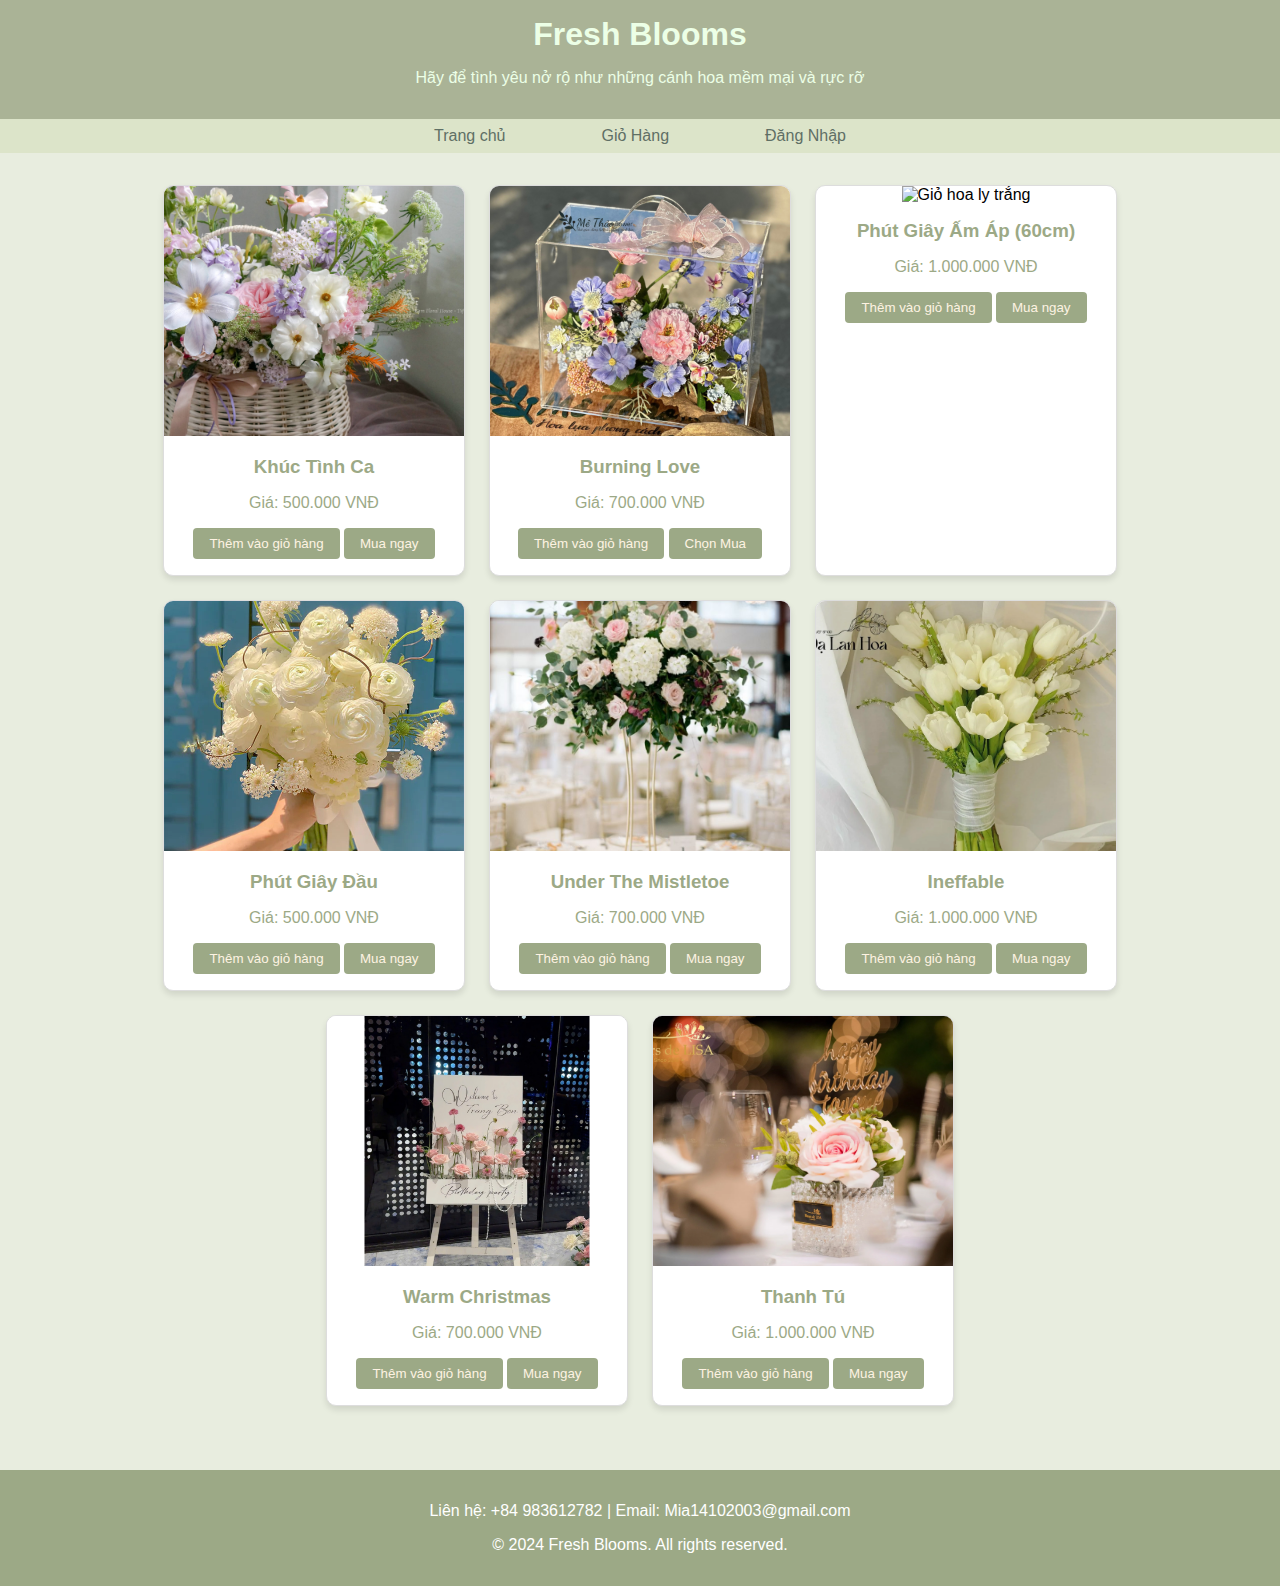
==== index.html @ 9c8c3338 "add button" ====
<!DOCTYPE html>
<html lang="en">
<head>
    <meta charset="UTF-8">
    <meta name="viewport" content="width=device-width, initial-scale=1.0">
    <link rel ="stylesheet" href ="index.css">
    <title>Hoa Của Annie</title>
</head>
<body>
    <header>
        <h1>Fresh Blooms</h1>
        <p>Hãy để tình yêu nở rộ như những cánh hoa mềm mại và rực rỡ</p>
    </header>

    <nav>
        <a href="#home">Trang chủ</a>
        <a href="cart.html">Giỏ Hàng</a>
        <a href="login.html">Đăng Nhập</a>

    </nav>

    <section id="products" class="products">
        <div class="product">
            <img src="img/image.png" alt="Bó hoa hồng đỏ">
            <h3>Khúc Tình Ca</h3>
            <p>Giá: 500.000 VNĐ</p>
            <button>Thêm vào giỏ hàng</button>
            <button>Mua ngay</button>
        </div>
        <div class="product">
            <img src="img/image copy.png" alt="Lẵng hoa cẩm chướng">
            <h3>Burning Love</h3>
            <p>Giá: 700.000 VNĐ</p>
            <button onclick="location.href='cart.html'">Thêm vào giỏ hàng</button>
            <button>Chọn Mua</button>
        </div>
        <div class="product">
            <img src="img/image copy 3.png" alt="Giỏ hoa ly trắng">
            <h3>Phút Giây Ấm Áp (60cm)</h3>
            <p>Giá: 1.000.000 VNĐ</p>
            <button onclick="location.href='cart.html'">Thêm vào giỏ hàng</button>
            <button>Mua ngay</button>
        </div>
        <div class="product">
            <img src="img/image copy 4.png" alt="Bó hoa hồng đỏ">
            <h3>Phút Giây Đầu</h3>
            <p>Giá: 500.000 VNĐ</p>
            <button onclick="location.href='cart.html'">Thêm vào giỏ hàng</button>
            <button>Mua ngay</button>
        </div>
        <div class="product">
            <img src="img/image copy 5.png" alt="Lẵng hoa cẩm chướng">
            <h3>Under The Mistletoe</h3>
            <p>Giá: 700.000 VNĐ</p>
            <button onclick="location.href='cart.html'">Thêm vào giỏ hàng</button>
            <button>Mua ngay</button>
        </div>
        <div class="product">
            <img src="img/image copy 6.png" alt="Giỏ hoa ly trắng">
            <h3>Ineffable</h3>
            <p>Giá: 1.000.000 VNĐ</p>
            <button onclick="location.href='cart.html'">Thêm vào giỏ hàng</button>
            <button>Mua ngay</button>
        </div>
        <div class="product">
            <img src="img/image copy 7.png" alt="Lẵng hoa cẩm chướng">
            <h3>Warm Christmas</h3>
            <p>Giá: 700.000 VNĐ</p>
            <button onclick="location.href='cart.html'">Thêm vào giỏ hàng</button>
            <button>Mua ngay</button>
        </div>
        <div class="product">
            <img src="img/image copy 8.png" alt="Giỏ hoa ly trắng">
            <h3>Thanh Tú</h3>
            <p>Giá: 1.000.000 VNĐ</p>
            <button onclick="location.href='cart.html'">Thêm vào giỏ hàng</button>
            <button>Mua ngay</button>
        </div>
    </section>

    <footer id="contact">
        <p>Liên hệ: +84 983612782 | Email: Mia14102003@gmail.com</p>
        <p>&copy; 2024 Fresh Blooms. All rights reserved.</p>
    </footer>
</body>
</html>
---- index.css ----
body {
    font-family: Arial, sans-serif;
    margin: 0;
    padding: 0;
    background-color: #e8eddf;
}
header {
    background-color: #AAB396;
    color: #ECFFE6;
    text-align: center;
    padding: 1rem 0;
}
header h1 {
    margin: 0;
}
nav {
    display: flex;
    justify-content: center;
    background-color: #DCE4C9;
    padding: 0.5rem;
}
nav a {
    color: #5F6F65;
    text-decoration: none;
    margin: 0 3rem;
}
nav a:hover {
    text-decoration: underline;
    color:#AAB396;
}
.products {
    display: flex;
    flex-wrap: wrap;
    justify-content: center;
    gap: 1.5rem;
    padding: 2rem;
}
.product {
    background-color: white;
    border: 1px solid #ddd;
    border-radius: 10px;
    width: 300px;
    box-shadow: 0 4px 6px rgba(0, 0, 0, 0.1);
    overflow: hidden;
    text-align: center;
}
.product img {
    width: 100%;
    height: 250px;
    object-fit: cover;
}
.product h3 {
    margin: 1rem 0 0.5rem;
    color:#9CA986;
}
.product p {
    color: #9CA986;
}
.product button {
    background-color: #9CA986;
    color: #FEF3E2;
    border: none;
    padding: 0.5rem 1rem;
    margin-bottom: 1rem;
    cursor: pointer;
    border-radius: 4px;
}
.product button:hover {
    background-color: #CADABF;
    color:#333;
}
footer {
    background-color: #9CA986;
    color: white;
    text-align: center;
    padding: 1rem 0;
    margin-top: 2rem;
}


/* cart */
.cart-container {
    max-width: 800px;
    margin: 2rem auto;
    background-color: #E7E8D8;
    box-shadow: 0 4px 8px rgba(0, 0, 0, 0.1);
    border-radius: 8px;
    overflow: hidden;
}
.cart-header {
    display: flex;
    justify-content: space-between;
    background-color: #DAD3BE;
    padding: 1rem;
    font-weight: bold;
}
.cart-item {
    display: flex;
    justify-content: space-between;
    align-items: center;
    padding: 1rem;
    border-bottom: 1px solid #c7d2cb;
}
.cart-item:last-child {
    border-bottom: none;
}
.cart-item img {
    width: 80px;
    height: 80px;
    object-fit: cover;
    border-radius: 8px;
}
.cart-item-info {
    flex-grow: 1;
    margin-left: 1rem;
}
.cart-item-info h3 {
    margin: 0;
    font-size: 1.2rem;
    color:#2f4c39;
}
.cart-item-info p {
    margin: 0.5rem 0;
    color: #667362;
}
.cart-item-quantity {
    display: flex;
    align-items: center;
    color:#2f4c39;
}
.cart-item-quantity input {
    width: 40px;
    text-align: center;
    margin: 0 0.5rem;
}
.cart-total {
    padding: 1rem;
    text-align: right;
    background-color: #c6d1b4;
    font-size: 1.2rem;
    font-weight: bold;
    color:#2f4c39;
}
.checkout-btn {
    display: block;
    background-color: #b4c39e;
    color: white;
    text-align: center;
    padding: 1rem;
    text-decoration: none;
    font-weight: bold;
    border-radius: 0 0 8px 8px;
}
.checkout-btn:hover {
    background-color: #6B8A7A;
}

/* login */
.login-container {
    margin-left:500px;
    margin-top:100px;
    background-color: #B7B597;
    padding: 2rem;
    border-radius: 8px;
    box-shadow: 0 4px 6px rgba(0, 0, 0, 0.1);
    width: 100%;
    max-width: 400px;
}
.login-container h2 {
    text-align: center;
    margin-bottom: 1.5rem;
    color: #4c4a30;
}
.login-container form {
    display: flex;
    flex-direction: column;
}
.login-container label {
    margin-bottom: 0.5rem;
    color: #555;
}
.login-container input {
    padding: 0.8rem;
    margin-bottom: 1rem;
    border: 1px solid #ddd;
    border-radius: 4px;
    font-size: 1rem;
}
.login-container button {
    padding: 0.8rem;
    background-color: #676441;
    color: white;
    border: none;
    border-radius: 4px;
    font-size: 1rem;
    cursor: pointer;
}
.login-container button:hover {
    background-color: #d9d599;
    color:#2f4c39;
}
.login-container .register-link {
    text-align: center;
    margin-top: 1rem;
}
.login-container .register-link a {
    text-decoration: none;
    color: #605d35;
}
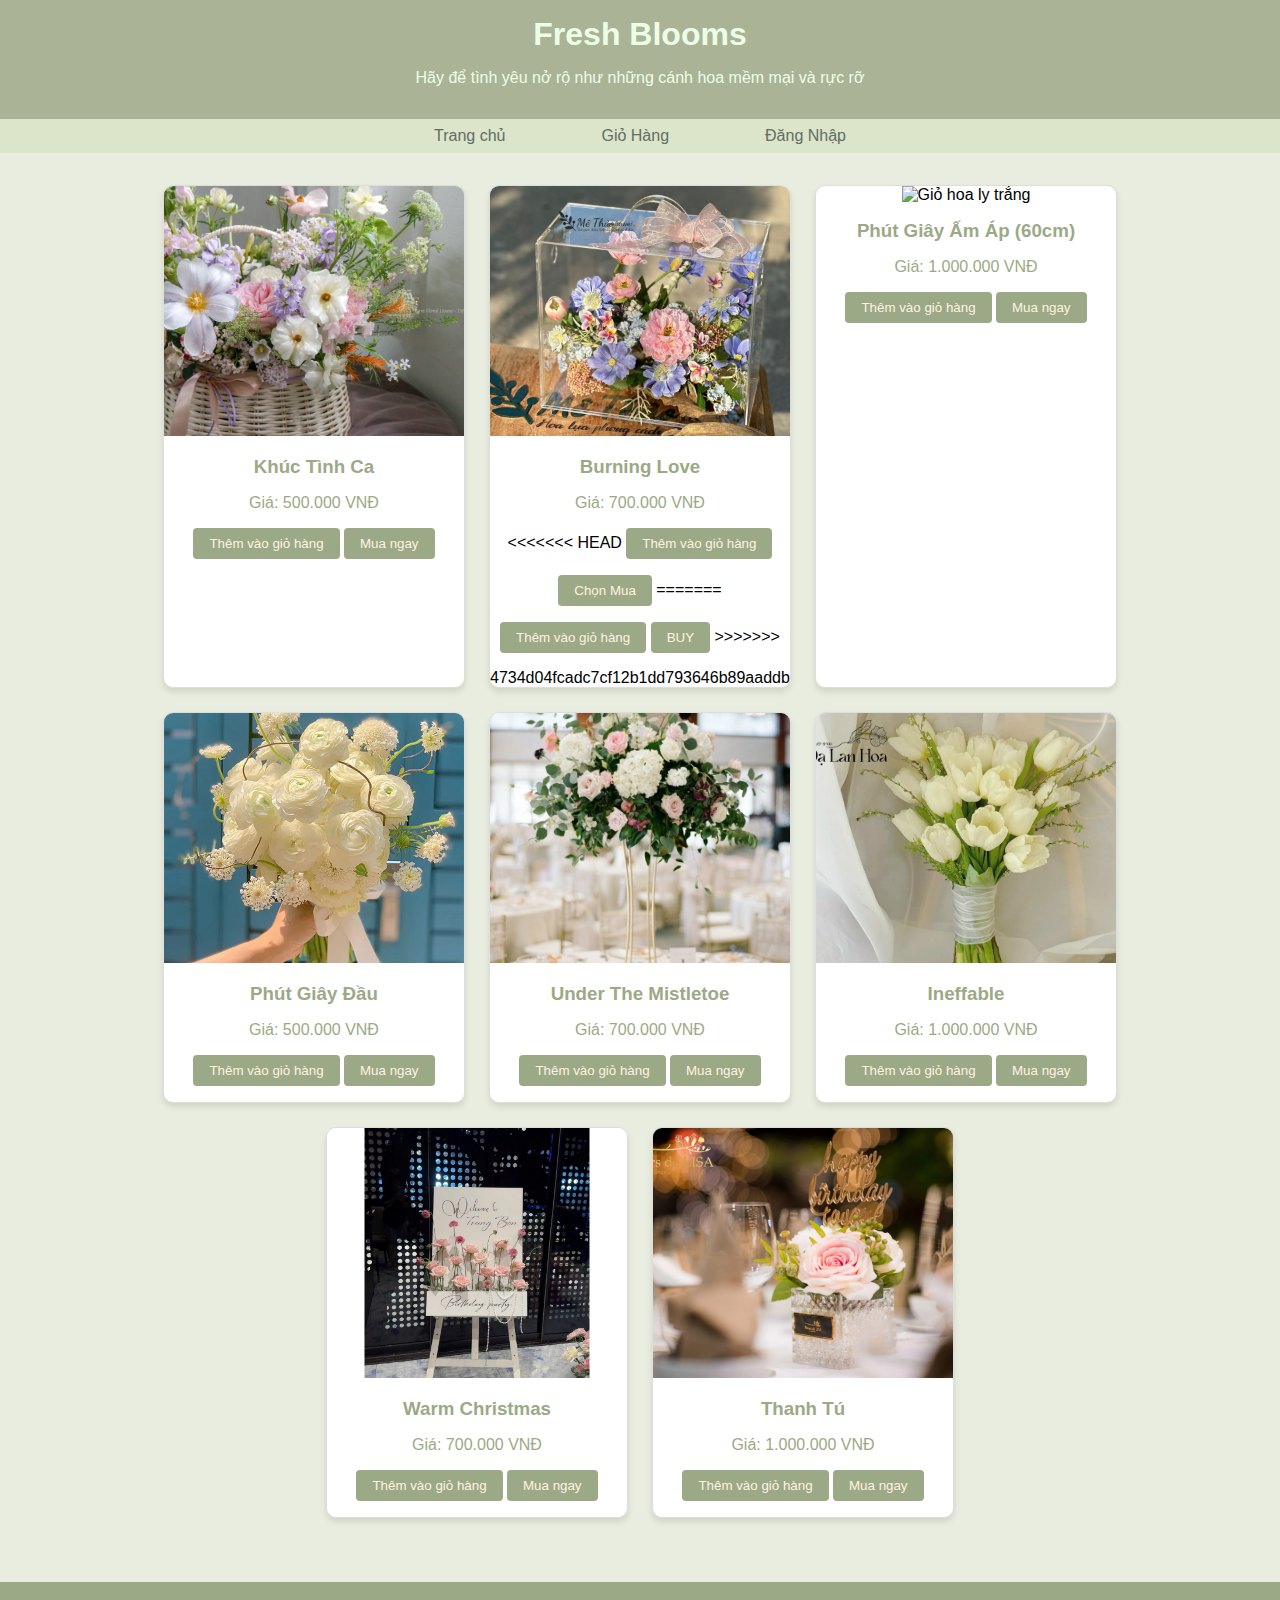
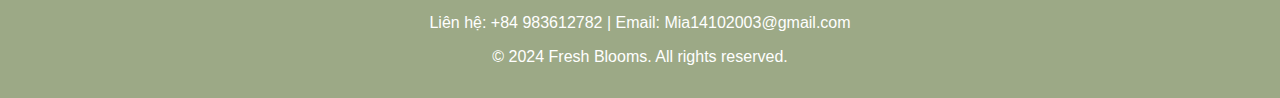
==== commit 545f4b6b: "add bt" ====
--- a/index.html
+++ b/index.html
@@ -31,8 +31,13 @@
             <img src="img/image copy.png" alt="Lẵng hoa cẩm chướng">
             <h3>Burning Love</h3>
             <p>Giá: 700.000 VNĐ</p>
+<<<<<<< HEAD
             <button onclick="location.href='cart.html'">Thêm vào giỏ hàng</button>
             <button>Chọn Mua</button>
+=======
+            <button>Thêm vào giỏ hàng</button>
+            <button>BUY</button>
+>>>>>>> 4734d04fcadc7cf12b1dd793646b89aaddbc1fbe
         </div>
         <div class="product">
             <img src="img/image copy 3.png" alt="Giỏ hoa ly trắng">
@@ -83,4 +88,4 @@
         <p>&copy; 2024 Fresh Blooms. All rights reserved.</p>
     </footer>
 </body>
-</html>+</html>
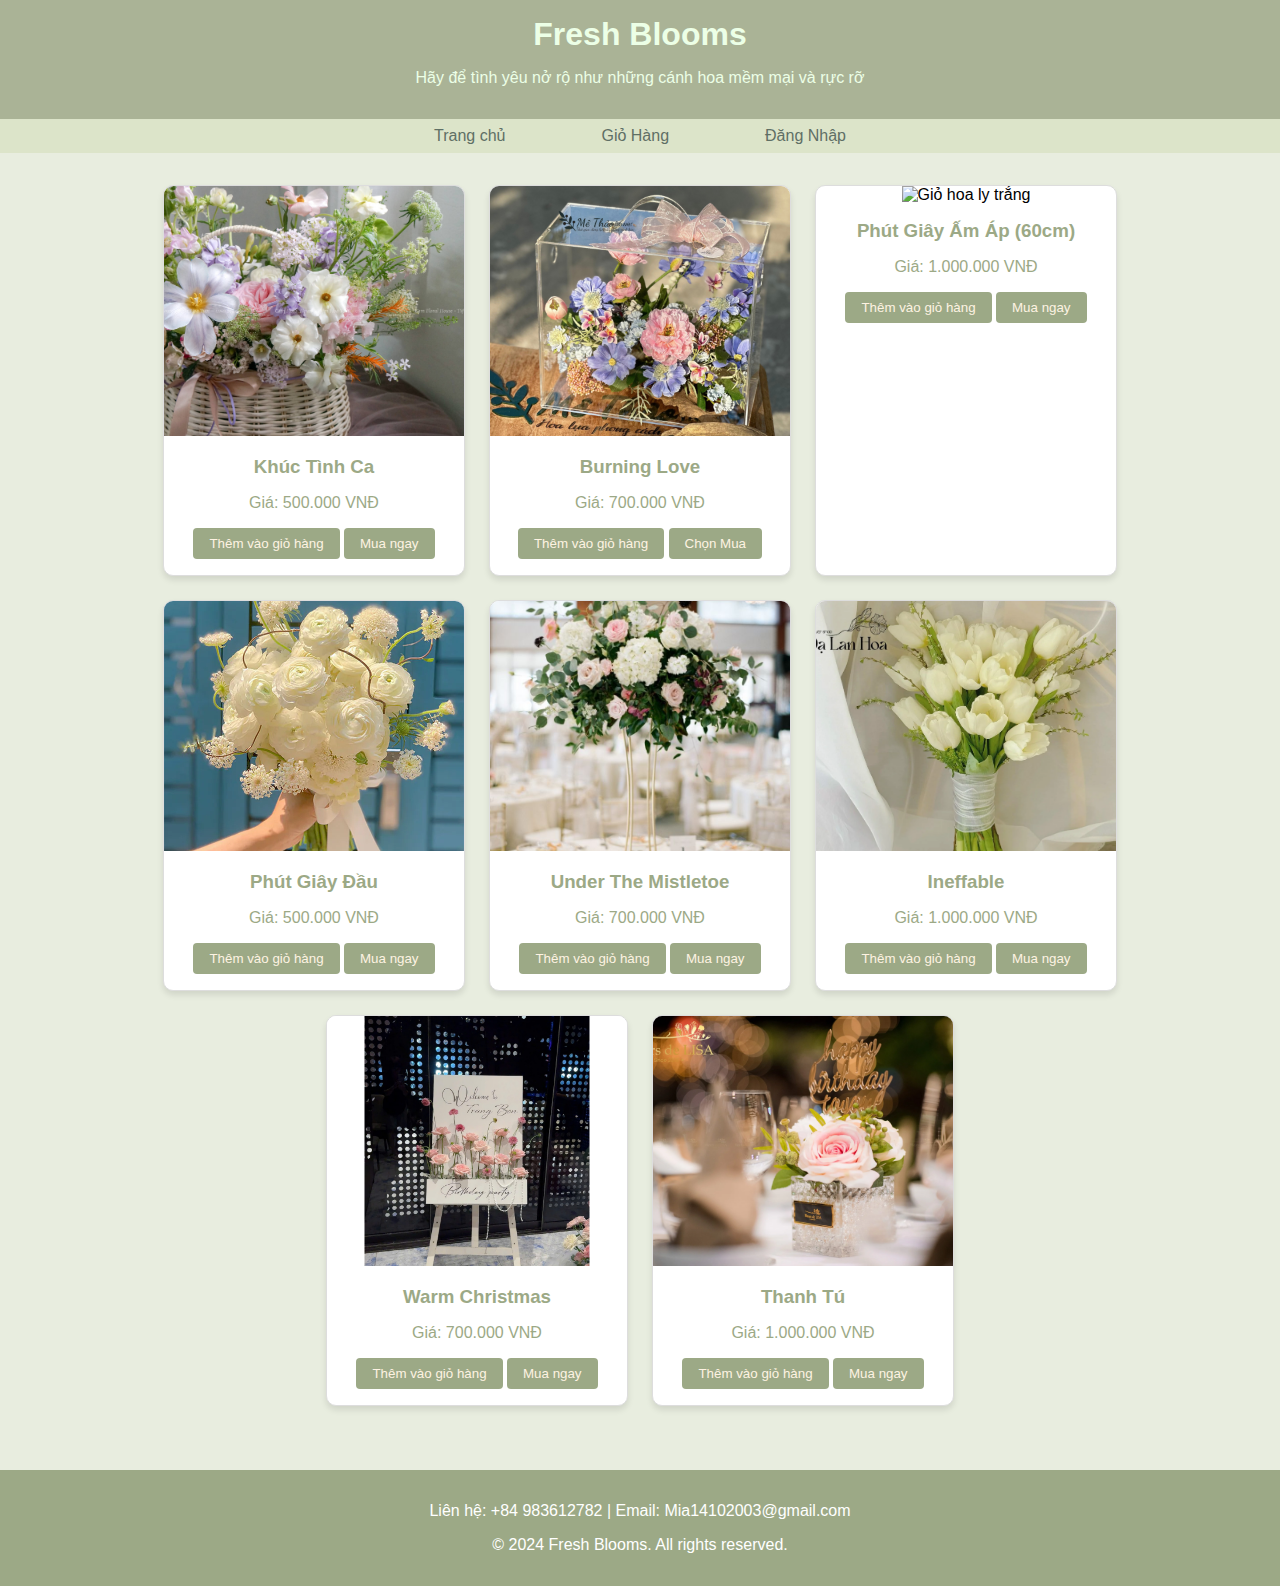
==== commit 6c09ef66: "fix 1" ====
--- a/index.html
+++ b/index.html
@@ -31,13 +31,8 @@
             <img src="img/image copy.png" alt="Lẵng hoa cẩm chướng">
             <h3>Burning Love</h3>
             <p>Giá: 700.000 VNĐ</p>
-<<<<<<< HEAD
             <button onclick="location.href='cart.html'">Thêm vào giỏ hàng</button>
             <button>Chọn Mua</button>
-=======
-            <button>Thêm vào giỏ hàng</button>
-            <button>BUY</button>
->>>>>>> 4734d04fcadc7cf12b1dd793646b89aaddbc1fbe
         </div>
         <div class="product">
             <img src="img/image copy 3.png" alt="Giỏ hoa ly trắng">
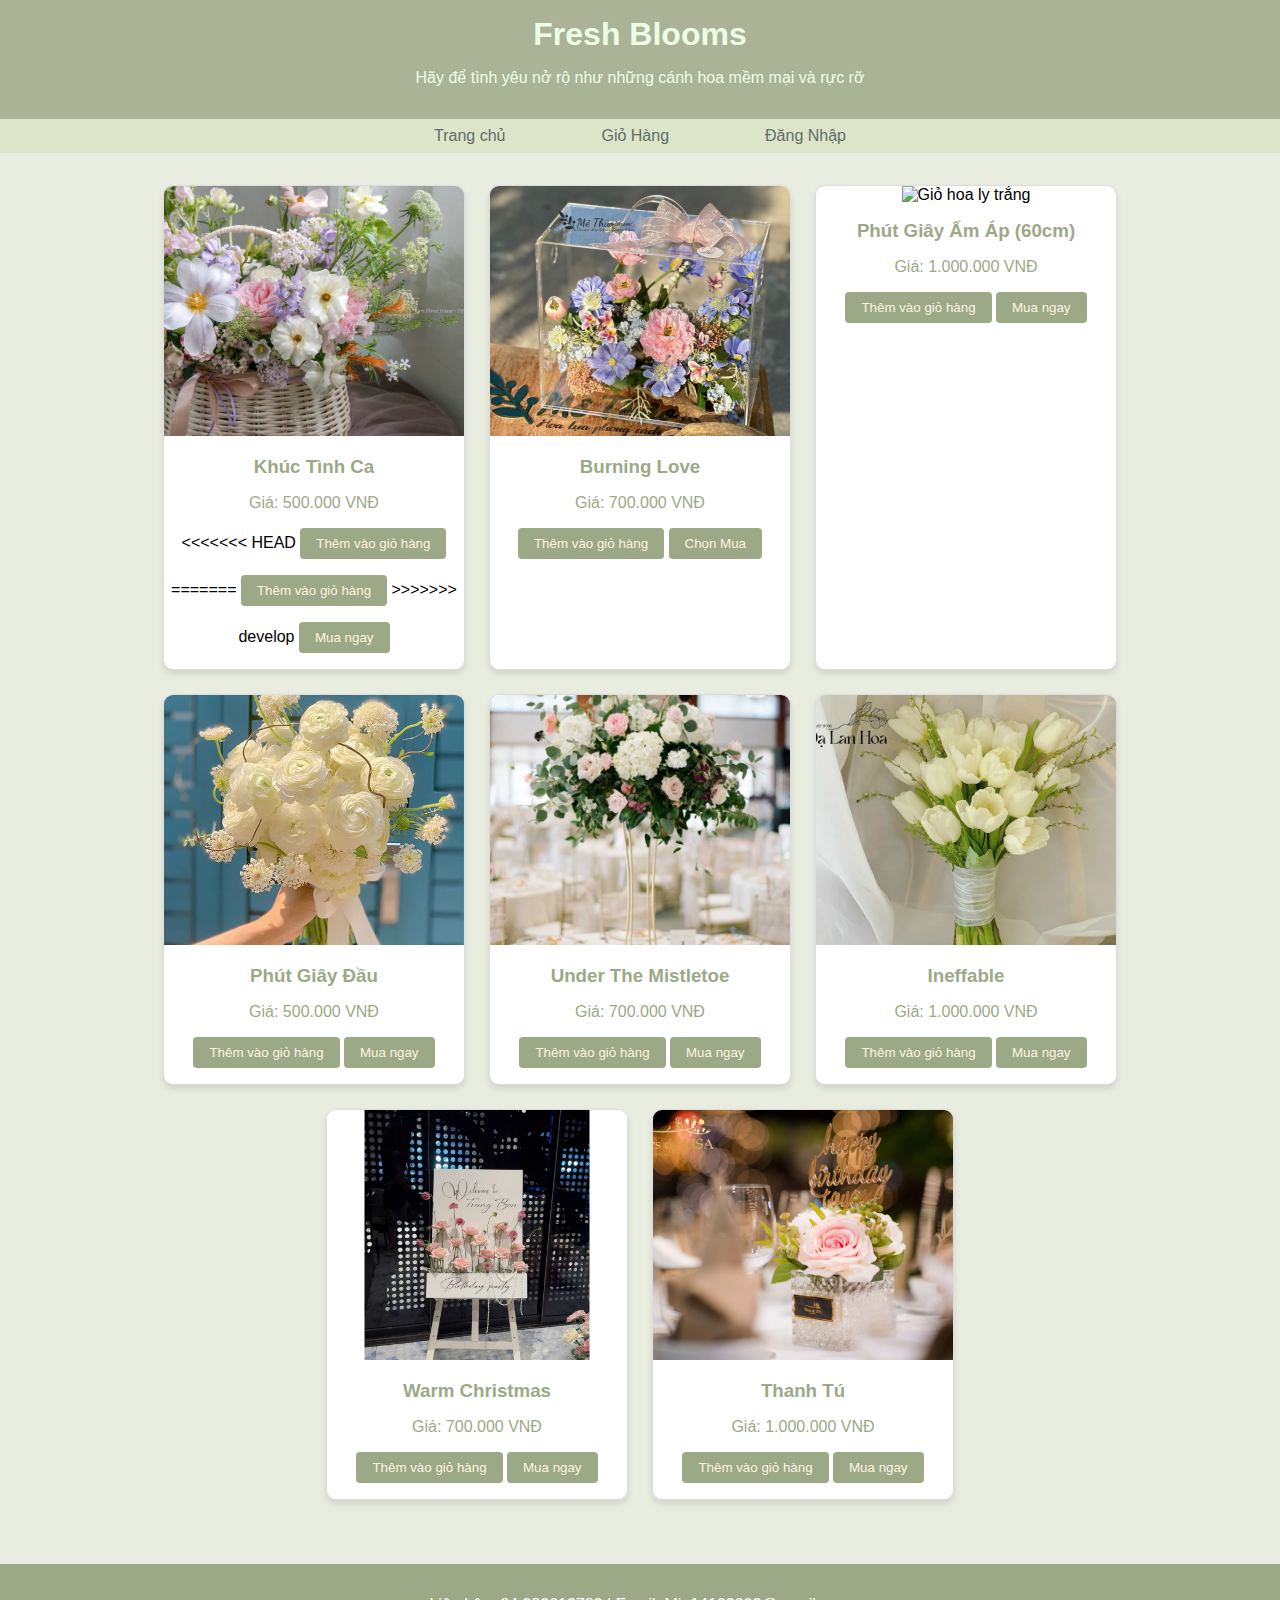
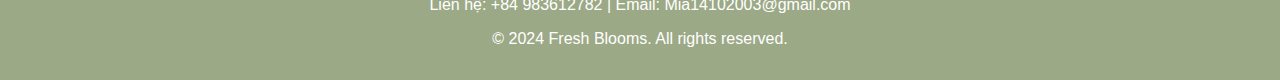
==== commit c78a8ecb: "add fix 3" ====
--- a/index.html
+++ b/index.html
@@ -4,7 +4,7 @@
     <meta charset="UTF-8">
     <meta name="viewport" content="width=device-width, initial-scale=1.0">
     <link rel ="stylesheet" href ="index.css">
-    <title>Hoa Của Annie</title>
+    <title>Hoa Nhà Annie</title>
 </head>
 <body>
     <header>
@@ -24,7 +24,11 @@
             <img src="img/image.png" alt="Bó hoa hồng đỏ">
             <h3>Khúc Tình Ca</h3>
             <p>Giá: 500.000 VNĐ</p>
-            <button>Thêm vào giỏ hàng</button>
+<<<<<<< HEAD
+            <button onclick="location.href='cart.html'">Thêm vào giỏ hàng</button>      
+=======
+            <button onclick="location.href='cart.html'">Thêm vào giỏ hàng</button>
+>>>>>>> develop
             <button>Mua ngay</button>
         </div>
         <div class="product">
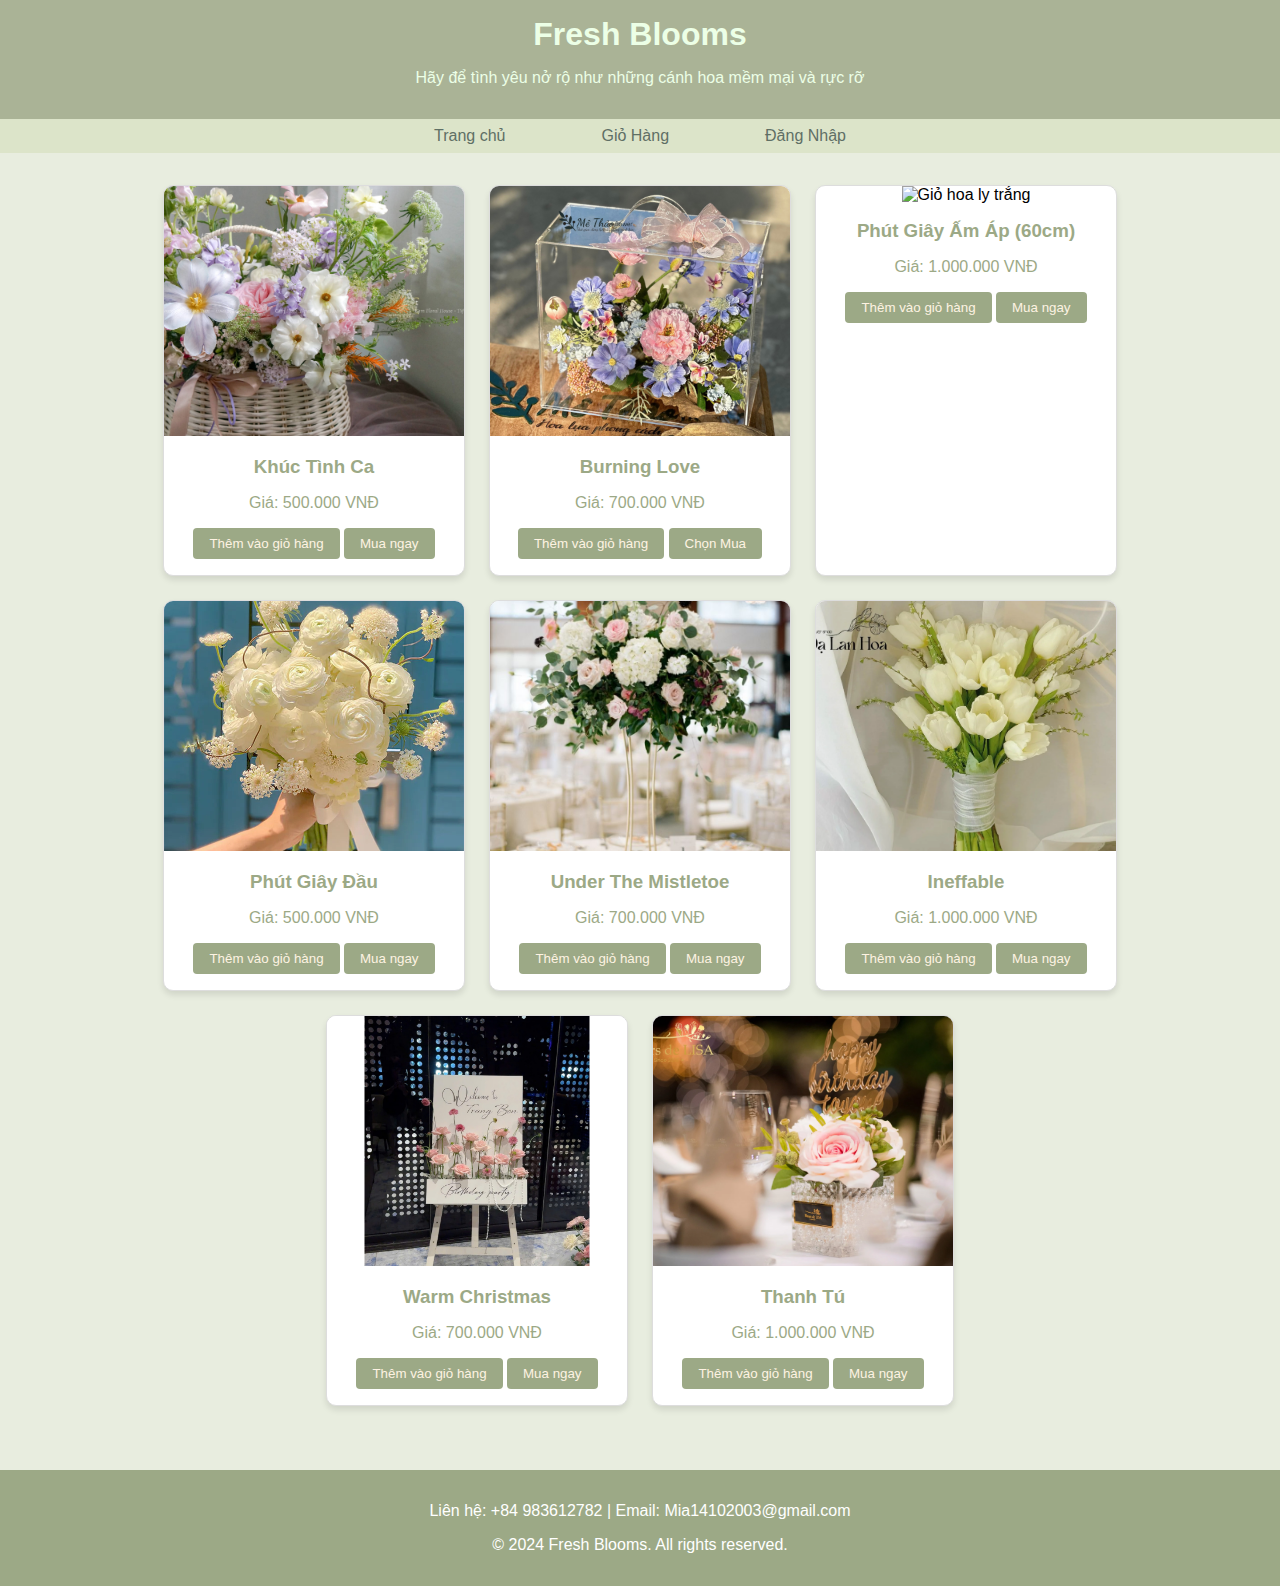
==== commit d8c83955: "fix button 5" ====
--- a/index.html
+++ b/index.html
@@ -24,11 +24,7 @@
             <img src="img/image.png" alt="Bó hoa hồng đỏ">
             <h3>Khúc Tình Ca</h3>
             <p>Giá: 500.000 VNĐ</p>
-<<<<<<< HEAD
-            <button onclick="location.href='cart.html'">Thêm vào giỏ hàng</button>      
-=======
             <button onclick="location.href='cart.html'">Thêm vào giỏ hàng</button>
->>>>>>> develop
             <button>Mua ngay</button>
         </div>
         <div class="product">
